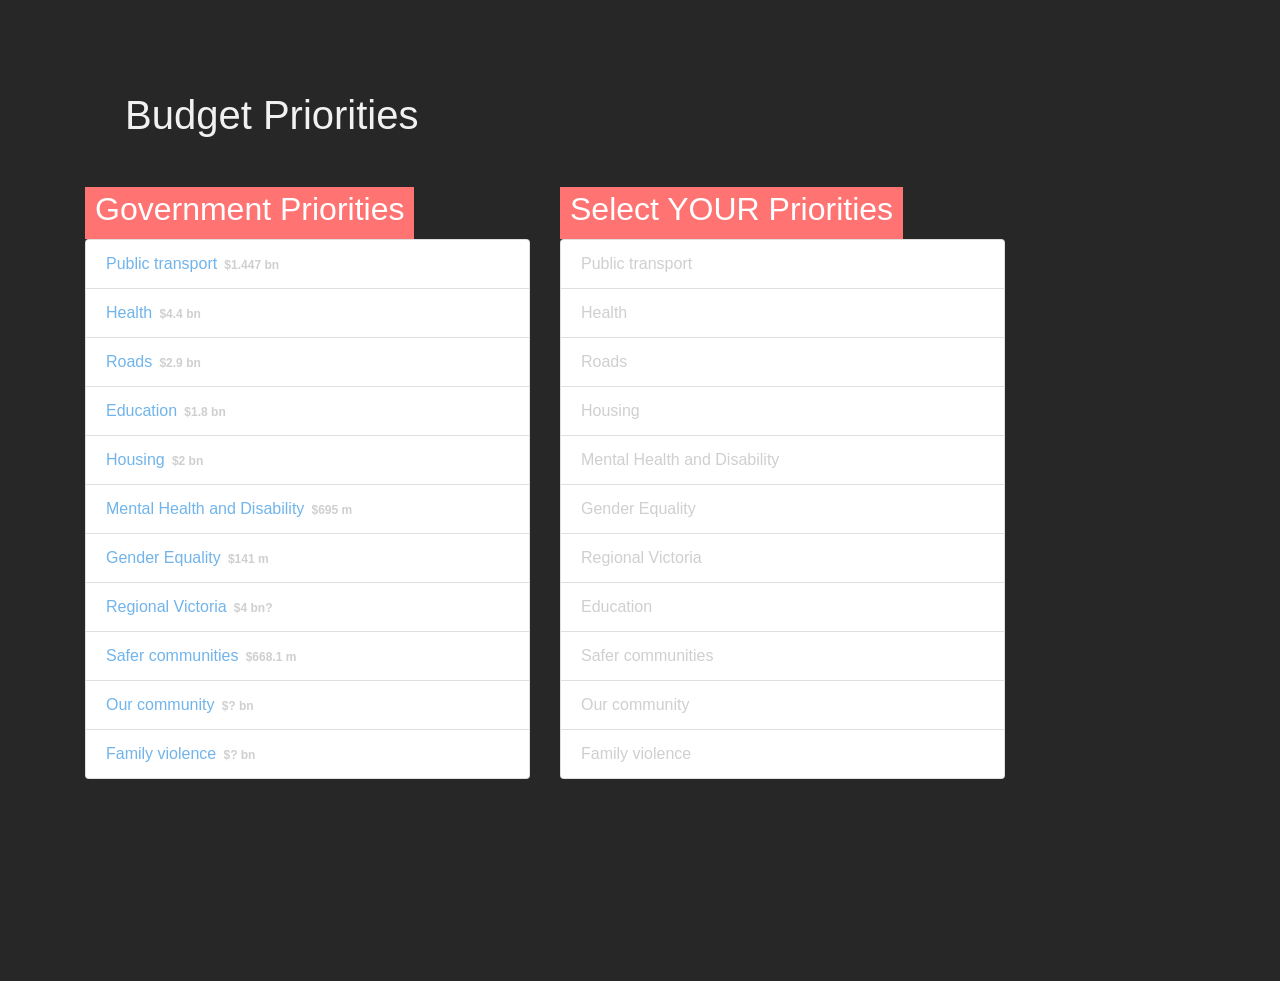
==== example_raw.html @ 90c8af96 "added all files to repo" ====
<html>
<head>

<script src="libs/jquery-3.2.1.min.js"></script>
<link rel="stylesheet" href="https://maxcdn.bootstrapcdn.com/bootstrap/4.0.0-alpha.6/css/bootstrap.min.css" integrity="sha384-rwoIResjU2yc3z8GV/NPeZWAv56rSmLldC3R/AZzGRnGxQQKnKkoFVhFQhNUwEyJ" crossorigin="anonymous">
<link rel="stylesheet" href='libs/styles.css'></link>
<script src="https://maxcdn.bootstrapcdn.com/bootstrap/4.0.0-alpha.6/js/bootstrap.min.js" integrity="sha384-vBWWzlZJ8ea9aCX4pEW3rVHjgjt7zpkNpZk+02D9phzyeVkE+jo0ieGizqPLForn" crossorigin="anonymous"></script>
<script src="libs/Sortable.js"></script>

<!-- <script src='libs/d3-3.5.16/d3.min.js'></script> -->
<script src="https://d3js.org/d3.v4.min.js"></script>
<script src='libs/c3-0.4.11/c3.min.js'></script>
<link rel="stylesheet" href='libs/c3-0.4.11/c3.min.css'></link>

<script src='libs/metricsgraphics.js'></script>
<link rel="stylesheet" href='libs/metricsgraphics.css'></link>
<link rel="stylesheet" href='libs/metricsgraphics-demo-dark.css'></link>



<style>
.title {
    color: #fff;
    padding: 3px 10px;
    display: inline-block;
    position: relative;
    background-color: #FF7373;
    z-index: 1000;
}
.tab-pane {
    padding: 60px;
}
</style>

</head>
<body>


<div class="container">

    <div class='col', style="padding: 40px;">
        <h1>Budget Priorities</h1>
    </div>

    <div class='row'>
        <div class="col-md-5">
            <div class="layer title"><h2>Government Priorities</h2></div>
            <ul class="list-group nav nav-pills nav-stacked">
                <li class="list-group-item justify-content-between">
                    <a data-toggle="tab" href="#pt">Public transport</a><span class="badge badge-default badge-pill">$1.447 bn</span>
                </li>
                <li class="list-group-item justify-content-between">
                    <a data-toggle="tab" href="#health">Health</a><span class="badge badge-default badge-pill">$4.4 bn</span>
                </li>
                <li class="list-group-item justify-content-between">
                    <a data-toggle="tab" href="#roads">Roads</a><span class="badge badge-default badge-pill">$2.9 bn</span>
                </li>
                <li class="list-group-item justify-content-between">
                    <a data-toggle="tab" href="#education">Education</a><span class="badge badge-default badge-pill">$1.8 bn</span>
                </li>
                <li class="list-group-item justify-content-between">
                    <a data-toggle="tab" href="#housing">Housing</a><span class="badge badge-default badge-pill">$2 bn</span>
                </li>
                <li class="list-group-item justify-content-between">
                    <a data-toggle="tab" href="#mhealth">Mental Health and Disability</a><span class="badge badge-default badge-pill">$695 m</span>
                </li>
                <li class="list-group-item justify-content-between">
                    <a data-toggle="tab" href="#gender">Gender Equality</a><span class="badge badge-default badge-pill">$141 m</span>
                </li>
                <li class="list-group-item justify-content-between">
                    <a data-toggle="tab" href="#regions">Regional Victoria</a><span class="badge badge-default badge-pill">$4 bn?</span>
                </li>

                <li class="list-group-item justify-content-between">
                    <a data-toggle="tab" href="#safe">Safer communities</a><span class="badge badge-default badge-pill">$668.1 m</span>
                </li>
                <li class="list-group-item justify-content-between">
                    <a data-toggle="tab" href="#community">Our community</a><span class="badge badge-default badge-pill">$? bn</span>
                </li>
                <li class="list-group-item justify-content-between">
                    <a data-toggle="tab" href="#familyviolence">Family violence</a><span class="badge badge-default badge-pill">$? bn</span>
                </li>
            </ul>
        </div>
        <div class="col-md-5">
            <div class="layer title"><h2>Select YOUR Priorities</h2></div>
            <ul id="sort" class="list-group">
              <li class="list-group-item">Public transport</li>
              <li class="list-group-item">Health</li>
              <li class="list-group-item">Roads</li>
              <li class="list-group-item">Housing</li>
              <li class="list-group-item">Mental Health and Disability</li>
              <li class="list-group-item">Gender Equality</li>
              <li class="list-group-item">Regional Victoria</li>
              <li class="list-group-item">Education</li>
              <li class="list-group-item">Safer communities</li>
              <li class="list-group-item">Our community</li>
              <li class="list-group-item">Family violence</li>
            </ul>
            <!-- <button id="addPriority">Add</button> -->
        </div>
    </div>
    <div class='row'>
        <div class="tab-content">
          <div id="pt" class="tab-pane fade in active">
            <h3>PT</h3>
            <p>Some content.</p>
          </div>
          <div id="health" class="tab-pane fade">
            <h3>Health</h3>
            <p>patient-reported outcomes measures (PROM's) are to be implimented in 2017 <a href='https://www2.health.vic.gov.au/hospitals-and-health-services/quality-safety-service/collecting-patient-reported-outcome-measures/reports'>link</a></p>
            <div id='health-crt' style='width: 1000px;'></div>
          </div>
          <div id="roads" class="tab-pane fade">
            <h3>Menu 2</h3>
            <p>Some content in menu 2.</p>
          </div>
          <div id="education" class="tab-pane fade">
              <h3>Education</h3>
              <div id='edu-crt' style='width: 1000px;'></div>
          </div>
        </div>
    </div>
</div>

<script>

    var list = document.getElementById("sort");
    Sortable.create(list, {
      filter: '.js-remove',
      onFilter: function (evt) {
        var el = editableList.closest(evt.item); // get dragged item
        el && el.parentNode.removeChild(el);
      }
    }); // That's all.

    // $('addPriority').onclick = function () {
	// 	Ply.dialog('prompt', {
	// 		title: 'Add',
	// 		form: { name: 'priority' }
	// 	}).done(function (ui) {
	// 		var el = document.createElement('li');
	// 		el.innerHTML = ui.data.name + '<i class="js-remove">✖</i>';
	// 		editableList.el.appendChild(el);
	// 	});
	// };

</script>

<script src='app.js'></script>

</body>
</html>
---- libs/styles.css ----
html,body {
  height: 100%;
}

/* wrapper for page content to push down footer */
.page-container {
  min-height: 100%;
  height: auto !important;
  height: 100%;
  /* negative indent footer by its height */
  margin: 0 auto -120px;
  /* pad bottom by footer height */
  padding: 0 0 120px;
}

/* set the fixed height of the footer here */
#footer {
  height: 120px;
  background-color: #222222;
  border:0 solid #080808;
  border-top-width: 1px;
  margin-top:50px;
  z-index:100;
}

#footer > .container {
  padding: 20px;
}

#footer a{
  color:#cccccc;
}

#footer a:hover {
  color:#ffffff;
  margin-left:-2px;
  text-decoration:none;
}

body {
  padding-top: 51px; 
  background: #1E1E1E;
  color: #f9f9f9;
}
a {
  color:#efefef;
}
.text-center {
  padding-top: 20px;
}

#sidebar {
  height: 100%;
  padding-right: 0;
  padding-top: 20px;
  z-index:-1;
}

#sidebar .affix {
  position:fixed;
  top:55;
  width:220px;
}

#sidebar .affix-bottom {
  position:fixed;
  top:55;
  width:220px;
}

#sidebar .nav {
  width: 95%;
}
#sidebar li {
  border:0 #1e1e1e solid;
  border-bottom-width:1px;
}
#sidebar li a {
  padding-left:1px;
}
#sidebar li a:hover {
  background-color:#222222;
  color:#ffffff;
}

/* collapsed sidebar styles */
@media screen and (max-width: 767px) {
  .row-offcanvas {
    position: relative;
    -webkit-transition: all 0.25s ease-out;
    -moz-transition: all 0.25s ease-out;
    transition: all 0.25s ease-out;
  }
  .row-offcanvas-right
  .sidebar-offcanvas {
    right: -41.6%;
  }

  .row-offcanvas-left
  .sidebar-offcanvas {
    left: -41.6%;
  }
  .row-offcanvas-right.active {
    right: 41.6%;
  }
  .row-offcanvas-left.active {
    left: 41.6%;
  }
  .sidebar-offcanvas {
    position: absolute;
    top: 0;
    width: 41.6%;
  }
  #sidebar {
    background-color:#3b3b3b;
    padding-top:0;
  }
  #sidebar .nav>li {
    color: #ddd;
    background: linear-gradient(#3E3E3E, #383838);
    border-top: 1px solid #484848;
    border-bottom: 1px solid #2E2E2E;
    padding-left:10px;
  }
  #sidebar .nav>li:first-child {
    border-top:0;
  }
  #sidebar .nav>li>a {
    color: #ddd;
  }
  #sidebar .nav>li>a>img {
    max-width: 14px;
  }
  #sidebar .nav>li>a:hover, #sidebar .nav>li>a:focus {
    text-decoration: none;
    background: linear-gradient(#373737, #323232);
    color: #fff;  
  }
  #sidebar .nav .caret {
    border-top-color: #fff;
    border-bottom-color: #fff;
  }
  #sidebar .nav a:hover .caret{
    border-top-color: #fff;
    border-bottom-color: #fff;
  }
}
---- libs/c3-0.4.11/c3.min.css ----
.c3 svg{font:10px sans-serif;-webkit-tap-highlight-color:transparent}.c3 line,.c3 path{fill:none;stroke:#000}.c3 text{-webkit-user-select:none;-moz-user-select:none;user-select:none}.c3-bars path,.c3-event-rect,.c3-legend-item-tile,.c3-xgrid-focus,.c3-ygrid{shape-rendering:crispEdges}.c3-chart-arc path{stroke:#fff}.c3-chart-arc text{fill:#fff;font-size:13px}.c3-grid line{stroke:#aaa}.c3-grid text{fill:#aaa}.c3-xgrid,.c3-ygrid{stroke-dasharray:3 3}.c3-text.c3-empty{fill:gray;font-size:2em}.c3-line{stroke-width:1px}.c3-circle._expanded_{stroke-width:1px;stroke:#fff}.c3-selected-circle{fill:#fff;stroke-width:2px}.c3-bar{stroke-width:0}.c3-bar._expanded_{fill-opacity:.75}.c3-target.c3-focused{opacity:1}.c3-target.c3-focused path.c3-line,.c3-target.c3-focused path.c3-step{stroke-width:2px}.c3-target.c3-defocused{opacity:.3!important}.c3-region{fill:#4682b4;fill-opacity:.1}.c3-brush .extent{fill-opacity:.1}.c3-legend-item{font-size:12px}.c3-legend-item-hidden{opacity:.15}.c3-legend-background{opacity:.75;fill:#fff;stroke:#d3d3d3;stroke-width:1}.c3-title{font:14px sans-serif}.c3-tooltip-container{z-index:10}.c3-tooltip{border-collapse:collapse;border-spacing:0;background-color:#fff;empty-cells:show;-webkit-box-shadow:7px 7px 12px -9px #777;-moz-box-shadow:7px 7px 12px -9px #777;box-shadow:7px 7px 12px -9px #777;opacity:.9}.c3-tooltip tr{border:1px solid #CCC}.c3-tooltip th{background-color:#aaa;font-size:14px;padding:2px 5px;text-align:left;color:#FFF}.c3-tooltip td{font-size:13px;padding:3px 6px;background-color:#fff;border-left:1px dotted #999}.c3-tooltip td>span{display:inline-block;width:10px;height:10px;margin-right:6px}.c3-tooltip td.value{text-align:right}.c3-area{stroke-width:0;opacity:.2}.c3-chart-arcs-title{dominant-baseline:middle;font-size:1.3em}.c3-chart-arcs .c3-chart-arcs-background{fill:#e0e0e0;stroke:none}.c3-chart-arcs .c3-chart-arcs-gauge-unit{fill:#000;font-size:16px}.c3-chart-arcs .c3-chart-arcs-gauge-max,.c3-chart-arcs .c3-chart-arcs-gauge-min{fill:#777}.c3-chart-arc .c3-gauge-value{fill:#000}
---- libs/metricsgraphics.css ----
.mg-active-datapoint {
    fill: black;
    font-size: 0.9rem;
    font-weight: 400;
    opacity: 0.8;
}

.mg-area1-color {
    fill: #0000ff;
}

.mg-area2-color {
    fill: #05b378;
}

.mg-area3-color {
    fill: #db4437;
}

.mg-area4-color {
    fill: #f8b128;
}

.mg-area5-color {
    fill: #5c5c5c;
}

text.mg-barplot-group-label {
    font-weight:900;
}

.mg-barplot rect.mg-bar {
    shape-rendering: auto;
}

.mg-barplot rect.mg-bar.default-bar {
    fill: #b6b6fc;
}

.mg-barplot rect.mg-bar.default-active {
    fill: #9e9efc;
}

.mg-barplot .mg-bar-prediction {
    fill: #5b5b5b;
}

.mg-barplot .mg-bar-baseline {
    stroke: #5b5b5b;
    stroke-width: 2;
}

.mg-bar-target-element {
    font-size:11px;
    padding-left:5px;
    padding-right:5px;
    font-weight:300;
}

.mg-baselines line {
    opacity: 1;
    shape-rendering: auto;
    stroke: #b3b2b2;
    stroke-width: 1px;
}

.mg-baselines text {
    fill: black;
    font-size: 0.9rem;
    opacity: 0.6;
    stroke: none;
}

.mg-baselines-small text {
    font-size: 0.6rem;
}

.mg-category-guides line {
    stroke: #b3b2b2;
}

.mg-header {
    cursor: default;
    font-size: 1.2rem;
}

.mg-header .mg-chart-description {
    fill: #ccc;
    font-family: FontAwesome;
    font-size: 1.2rem;
}

.mg-header .mg-warning {
    fill: #ccc;
    font-family: FontAwesome;
    font-size: 1.2rem;
}

.mg-points circle {
    opacity: 0.65;
}

.mg-popover {
    font-size: 0.95rem;
}

.mg-popover-content {
    cursor: auto;
    line-height: 17px;
}

.mg-data-table {
    margin-top: 30px;
}

.mg-data-table thead tr th {
    border-bottom: 1px solid darkgray;
    cursor: default;
    font-size: 1.1rem;
    font-weight: normal;
    padding: 5px 5px 8px 5px;
    text-align: right;
}

.mg-data-table thead tr th .fa {
    color: #ccc;
    padding-left: 4px;
}

.mg-data-table thead tr th .popover {
    font-size: 1rem;
    font-weight: normal;
}

.mg-data-table .secondary-title {
    color: darkgray;
}

.mg-data-table tbody tr td {
    margin: 2px;
    padding: 5px;
    vertical-align: top;
}

.mg-data-table  tbody tr td.table-text {
    opacity: 0.8;
    padding-left: 30px;
}

.mg-y-axis line.mg-extended-yax-ticks {
    opacity: 0.4;
}

.mg-x-axis line.mg-extended-xax-ticks {
    opacity: 0.4;
}

.mg-histogram .axis path,
.mg-histogram .axis line {
    fill: none;
    opacity: 0.7;
    shape-rendering: auto;
    stroke: #ccc;
}

tspan.hist-symbol {
    fill: #9e9efc;
}

.mg-histogram .mg-bar rect {
    fill: #b6b6fc;
    shape-rendering: auto;
}

.mg-histogram .mg-bar rect.active {
    fill: #9e9efc;
}

.mg-least-squares-line {
    stroke: red;
    stroke-width: 1px;
}

.mg-lowess-line {
    fill: none;
    stroke: red;
}

.mg-line1-color {
    stroke: #4040e8;
}

.mg-hover-line1-color {
    fill: #4040e8;
}

.mg-line2-color {
    stroke: #05b378;
}

.mg-hover-line2-color {
    fill: #05b378;
}

.mg-line3-color {
    stroke: #db4437;
}

.mg-hover-line3-color {
    fill: #db4437;
}

.mg-line4-color {
    stroke: #f8b128;
}

.mg-hover-line4-color {
    fill: #f8b128;
}

.mg-line5-color {
    stroke: #5c5c5c;
}

.mg-hover-line5-color {
    fill: #5c5c5c;
}

.mg-line-legend text {
    font-size: 0.9rem;
    font-weight: 300;
    stroke: none;
}

.mg-line1-legend-color {
    color: #4040e8;
    fill: #4040e8;
}

.mg-line2-legend-color {
    color: #05b378;
    fill: #05b378;
}

.mg-line3-legend-color {
    color: #db4437;
    fill: #db4437;
}

.mg-line4-legend-color {
    color: #f8b128;
    fill: #f8b128;
}

.mg-line5-legend-color {
    color: #5c5c5c;
    fill: #5c5c5c;
}

.mg-main-area-solid svg .mg-main-area {
    fill: #ccccff;
    opacity: 1;
}

.mg-markers line {
    opacity: 1;
    shape-rendering: auto;
    stroke: #b3b2b2;
    stroke-width: 1px;
}

.mg-markers text {
    fill: black;
    font-size: 0.8rem;
    opacity: 0.6;
}

.mg-missing-text {
    opacity: 0.9;
}

.mg-missing-background {
    stroke: blue;
    fill: none;
    stroke-dasharray: 10,5;
    stroke-opacity: 0.05;
    stroke-width: 2;
}

.mg-missing .mg-main-line {
    opacity: 0.1;
}

.mg-missing .mg-main-area {
    opacity: 0.03;
}

path.mg-main-area {
    opacity: 0.2;
    stroke: none;
}

path.mg-confidence-band {
    fill: #ccc;
    opacity: 0.4;
    stroke: none;
}

path.mg-main-line {
    fill: none;
    opacity: 0.8;
    stroke-width: 1.1px;
}

.mg-points circle {
    fill-opacity: 0.4;
    stroke-opacity: 1;
}

circle.mg-points-mono {
    fill: #0000ff;
    stroke: #0000ff;
}

tspan.mg-points-mono {
    fill: #0000ff;
    stroke: #0000ff;
}

/* a selected point in a scatterplot */
.mg-points circle.selected {
    fill-opacity: 1;
    stroke-opacity: 1;
}

.mg-voronoi path {
    fill: none;
    pointer-events: all;
    stroke: none;
    stroke-opacity: 0.1;
}

.mg-x-rug-mono,
.mg-y-rug-mono {
    stroke: black;
}

.mg-x-axis line,
.mg-y-axis line {
    opacity: 1;
    shape-rendering: auto;
    stroke: #b3b2b2;
    stroke-width: 1px;
}

.mg-x-axis text,
.mg-y-axis text,
.mg-histogram .axis text {
    fill: black;
    font-size: 0.9rem;
    opacity: 0.6;
}

.mg-x-axis .label,
.mg-y-axis .label,
.mg-axis .label {
    font-size: 0.8rem;
    text-transform: uppercase;
    font-weight: 400;
}

.mg-x-axis-small text,
.mg-y-axis-small text,
.mg-active-datapoint-small {
    font-size: 0.6rem;
}

.mg-x-axis-small .label,
.mg-y-axis-small .label {
    font-size: 0.65rem;
}

.mg-european-hours {
}

.mg-year-marker text {
    fill: black;
    font-size: 0.7rem;
    opacity: 0.6;
}

.mg-year-marker line {
    opacity: 1;
    shape-rendering: auto;
    stroke: #b3b2b2;
    stroke-width: 1px;
}

.mg-year-marker-small text {
    font-size: 0.6rem;
}
---- libs/metricsgraphics-demo-dark.css ----
a,
a:active,
a:visited {
    color: #71b4eb;
}

a:hover {
    color: #71b4eb;
}

a.active {
    color: #fff;
}

.mg-active-datapoint {
    fill: #fff;
}

.mg-area1-color {
    fill: #ffd300;
}

.mg-area2-color {
    fill: #18ff00;
}

.mg-area3-color {
    fill: #f57070;
}

.mg-area4-color {
    fill: #28c5f8;
}

.mg-area5-color {
    fill: #f7f7f7;
}

.mg-barplot .mg-bar-prediction {
    fill: #5b5b5b;
}

.mg-barplot .mg-bar-baseline {
    stroke: #5b5b5b;
}

.mg-baselines line {
    stroke: #676767;
}

.mg-baselines text {
    fill: #fff;
}

body {
    background-color: #272727;
    color: #cfcfcf;
}

.divider {
    color: #f1f1f1;
    opacity: 0.1;
}

pre {
    border-left: 2px solid #3b3b3b;
}

h1 {
    color: #f1f1f1;
}

h2.chart_title span {
    color: #f1f1f1;
}

.mg-histogram .axis path,
.mg-histogram .axis line {
    opacity: 0.5;
    stroke: #ccc;
}

.mg-histogram .mg-bar rect {
    fill: #d8b307;
}

tspan.hist-symbol {
    fill: #d8b307;
}

.mg-barplot rect.mg-bar.default-bar {
    fill: #d8b307;
}

.mg-histogram .mg-bar rect.active,
.mg-barplot rect.mg-bar.default-active {
    fill: #b3960f;
}

.mg-histogram .mg-bar text {
    fill: #fff;
}

.mg-histogram .axis .tick line {
    opacity: 0.3;
}

li {
    color: #cfcfcf;
}

.mg-least-squares-line {
    stroke: #f57070;
}

.mg-line1-color {
    stroke: #ffd300;
}

.mg-hover-line1-color {
    fill: #ffd300;
}

.mg-line2-color {
    stroke: #18ff00;
}

.mg-hover-line2-color {
    fill: #18ff00;
}

.mg-line3-color {
    stroke: #f57070;
}

.mg-hover-line3-color {
    fill: #f57070;
}

.mg-line4-color {
    stroke: #28c5f8;
}

.mg-hover-line4-color {
    fill: #28c5f8;
}

.mg-line5-color {
    stroke: #f7f7f7;
}

.mg-hover-line5-color {
    fill: #f7f7f7;
}

.mg-line1-legend-color {
    color: #ffd300;
    fill: #ffd300;
}

.mg-line2-legend-color {
    color: #18ff00;
    fill: #18ff00;
}

.mg-line3-legend-color {
    color: #f57070;
    fill: #f57070;
}

.mg-line4-legend-color {
    color: #28c5f8;
    fill: #28c5f8;
}

.mg-line5-legend-color {
    color: #f7f7f7;
    fill: #f7f7f7;
}

#logo g path {
    fill: #e8e8e8;
}

.mg-chart-title {
    fill: #cfcfcf;
}

.mg-category-guides line {
    stroke: #676767;
}

.mg-main-area-solid svg .mg-main-area {
    fill: #52491f;
}

.mg-markers line {
    stroke: #676767;
}

.mg-markers text {
    fill: #fff;
}

circle.mg-points-mono {
    fill-opacity: 0.6;
    stroke: #a89641;
    fill: #a89641;
    stroke-opacity: 1;
}

tspan.mg-points-mono {
    fill: #a89641;
    stroke: #a89641;
}

circle.mg-points-mono.selected {
    fill: #a89641;
    fill-opacity: 1;
    stroke-opacity: 1;
}

.popover {
    color: #737373;
}

text {
    fill: #fff;
}

.mg-x-rug-mono,
.mg-y-rug-mono {
    stroke: #a89641;
}

.mg-x-axis line,
.mg-y-axis line {
    stroke: #676767;
}

.mg-x-axis text,
.mg-y-axis text,
.mg-histogram .axis text {
    fill: #fff;
}

.mg-year-marker text {
    fill: #fff;
}

.mg-year-marker line {
    stroke: #676767;
}

/*
    CSS from http://bootswatch.com/slate
    Made by Thomas Park. Contact him at thomas@bootswatch.com
    Code released under the MIT License.
*/
.btn:active, .btn.active {
    outline: 0;
    background-image: none;
    -webkit-box-shadow: inset 0 3px 5px rgba(0,0,0,0.125);
    box-shadow: inset 0 3px 5px rgba(0,0,0,0.125);
}

.btn.disabled,.btn[disabled],fieldset[disabled] .btn {
    cursor: not-allowed;
    pointer-events: none;
    opacity: 0.65;
    filter: alpha(opacity=65);
    -webkit-box-shadow: none;
    box-shadow: none;
}

.btn-default {
    color: #ffffff;
    background-color: #3a3f44;
    border-color: #3a3f44;
}

.btn-default:hover,
.btn-default:focus,
.btn-default:active,
.btn-default.active,
.open .dropdown-toggle.btn-default {
    color: #ffffff;
    background-color: #272b2e;
    border-color: #1e2023;
}

.btn-default:active,
.btn-default.active,
.open .dropdown-toggle.btn-default {
    background-image: none;
}

.btn-default.disabled,
.btn-default[disabled],
fieldset[disabled] .btn-default,
.btn-default.disabled:hover,
.btn-default[disabled]:hover,
fieldset[disabled] .btn-default:hover,
.btn-default.disabled:focus,
.btn-default[disabled]:focus,
fieldset[disabled] .btn-default:focus,
.btn-default.disabled:active,
.btn-default[disabled]:active,
fieldset[disabled] .btn-default:active,
.btn-default.disabled.active,
.btn-default[disabled].active,
fieldset[disabled] .btn-default.active {
    background-color: #3a3f44;
    border-color: #3a3f44;
}

.btn-default .badge {
    color: #3a3f44;
    background-color: #ffffff;
}

.btn-primary {
    color: #ffffff;
    background-color: #7a8288;
    border-color: #7a8288;
}

.btn-primary:hover,
.btn-primary:focus,
.btn-primary:active,
.btn-primary.active,
.open .dropdown-toggle.btn-primary {
    color: #ffffff;
    background-color: #676d73;
    border-color: #5d6368;
}

.btn-primary:active,
.btn-primary.active,
.open .dropdown-toggle.btn-primary {
    background-image: none;
}

.btn-primary.disabled,
.btn-primary[disabled],
fieldset[disabled] .btn-primary,
.btn-primary.disabled:hover,
.btn-primary[disabled]:hover,
fieldset[disabled] .btn-primary:hover,
.btn-primary.disabled:focus,
.btn-primary[disabled]:focus,
fieldset[disabled] .btn-primary:focus,
.btn-primary.disabled:active,
.btn-primary[disabled]:active,
fieldset[disabled] .btn-primary:active,
.btn-primary.disabled.active,
.btn-primary[disabled].active,
fieldset[disabled] .btn-primary.active {
    background-color: #7a8288;
    border-color: #7a8288;
}

.btn-primary .badge {
    color: #7a8288;
    background-color: #ffffff;
}

.btn-success {
    color: #ffffff;
    background-color: #62c462;
    border-color: #62c462;
}

.btn-success:hover,
.btn-success:focus,
.btn-success:active,
.btn-success.active,
.open .dropdown-toggle.btn-success {
    color: #ffffff;
    background-color: #45b845;
    border-color: #40a940;
}

.btn-success:active,
.btn-success.active,
.open .dropdown-toggle.btn-success {
    background-image: none;
}

.btn-success.disabled,
.btn-success[disabled],
fieldset[disabled] .btn-success,
.btn-success.disabled:hover,
.btn-success[disabled]:hover,
fieldset[disabled] .btn-success:hover,
.btn-success.disabled:focus,
.btn-success[disabled]:focus,
fieldset[disabled] .btn-success:focus,
.btn-success.disabled:active,
.btn-success[disabled]:active,
fieldset[disabled] .btn-success:active,
.btn-success.disabled.active,
.btn-success[disabled].active,
fieldset[disabled] .btn-success.active {
    background-color: #62c462;
    border-color: #62c462;
}

.btn-success .badge {
    color: #62c462;
    background-color: #ffffff;
}

.btn-info {
    color: #ffffff;
    background-color: #5bc0de;
    border-color: #5bc0de;
}

.btn-info:hover,
.btn-info:focus,
.btn-info:active,
.btn-info.active,
.open .dropdown-toggle.btn-info {
    color: #ffffff;
    background-color: #39b3d7;
    border-color: #2aabd2;
}

.btn-info:active,
.btn-info.active,
.open .dropdown-toggle.btn-info {
    background-image: none;
}

.btn-info.disabled,.btn-info[disabled],
fieldset[disabled] .btn-info,
.btn-info.disabled:hover,
.btn-info[disabled]:hover,
fieldset[disabled] .btn-info:hover,
.btn-info.disabled:focus,
.btn-info[disabled]:focus,
fieldset[disabled] .btn-info:focus,
.btn-info.disabled:active,
.btn-info[disabled]:active,
fieldset[disabled] .btn-info:active,
.btn-info.disabled.active,
.btn-info[disabled].active,
fieldset[disabled] .btn-info.active {
    background-color: #5bc0de;
    border-color: #5bc0de;
}

.btn-info .badge {
    color: #5bc0de;
    background-color: #ffffff;
}

.btn-warning {
    color: #ffffff;
    background-color: #f89406;
    border-color: #f89406;
}

.btn-warning:hover,.btn-warning:focus,
.btn-warning:active,.btn-warning.active,
.open .dropdown-toggle.btn-warning {
    color: #ffffff;
    background-color: #d07c05;
    border-color: #bc7005;
}

.btn-warning:active,
.btn-warning.active,
.open .dropdown-toggle.btn-warning {
    background-image: none;
}

.btn-warning.disabled,.btn-warning[disabled],
fieldset[disabled] .btn-warning,
.btn-warning.disabled:hover,
.btn-warning[disabled]:hover,
fieldset[disabled] .btn-warning:hover,
.btn-warning.disabled:focus,
.btn-warning[disabled]:focus,
fieldset[disabled] .btn-warning:focus,
.btn-warning.disabled:active,
.btn-warning[disabled]:active,
fieldset[disabled] .btn-warning:active,
.btn-warning.disabled.active,
.btn-warning[disabled].active,
fieldset[disabled] .btn-warning.active {
    background-color: #f89406;
    border-color: #f89406;
}

.btn-warning .badge {
    color: #f89406;
    background-color: #ffffff;
}

.btn-danger {
    color: #ffffff;
    background-color: #ee5f5b;
    border-color: #ee5f5b;
}

.btn-danger:hover,
.btn-danger:focus,
.btn-danger:active,
.btn-danger.active,
.open .dropdown-toggle.btn-danger {
    color: #ffffff;
    background-color: #ea3b36;
    border-color: #e82924;
}

.btn-danger:active,.btn-danger.active,
.open .dropdown-toggle.btn-danger {
    background-image: none;
}

.btn-danger.disabled,
.btn-danger[disabled],
fieldset[disabled] .btn-danger,
.btn-danger.disabled:hover,
.btn-danger[disabled]:hover,
fieldset[disabled] .btn-danger:hover,
.btn-danger.disabled:focus,
.btn-danger[disabled]:focus,
fieldset[disabled] .btn-danger:focus,
.btn-danger.disabled:active,
.btn-danger[disabled]:active,
fieldset[disabled] .btn-danger:active,
.btn-danger.disabled.active,
.btn-danger[disabled].active,
fieldset[disabled] .btn-danger.active {
    background-color: #ee5f5b;
    border-color: #ee5f5b;
}

.btn-danger .badge {
    color: #ee5f5b;
    background-color: #ffffff;
}

.btn-link {
    color: #ffffff;
    font-weight: normal;
    cursor: pointer;
    border-radius: 0;
}

.btn-link,.btn-link:active,
.btn-link[disabled],
fieldset[disabled] .btn-link {
    background-color: transparent;
    -webkit-box-shadow: none;
    box-shadow: none;
}

.btn-link,.btn-link:hover,
.btn-link:focus,
.btn-link:active {
    border-color: transparent;
}

.btn-link:hover,.btn-link:focus {
    color: #ffffff;
    text-decoration: underline;
    background-color: transparent;
}

.btn-link[disabled]:hover,
fieldset[disabled] .btn-link:hover,
.btn-link[disabled]:focus,
fieldset[disabled] .btn-link:focus {
    color: #7a8288;
    text-decoration: none;
}

.btn,.btn:hover {
    border-color: rgba(0,0,0,0.6);
    text-shadow: 1px 1px 1px rgba(0,0,0,0.3);
}

.btn-default {
    background-image: -webkit-linear-gradient(#484e55, #3a3f44 60%, #313539);
    background-image: linear-gradient(#484e55, #3a3f44 60%, #313539);
    background-repeat: no-repeat;
    filter: progid:DXImageTransform.Microsoft.gradient(startColorstr='#ff484e55', endColorstr='#ff313539', GradientType=0);
    filter: none;
}

.btn-default:hover {
    background-image: -webkit-linear-gradient(#020202, #101112 40%, #191b1d);
    background-image: linear-gradient(#020202, #101112 40%, #191b1d);
    background-repeat: no-repeat;
    filter: progid:DXImageTransform.Microsoft.gradient(startColorstr='#ff020202', endColorstr='#ff191b1d', GradientType=0);
    filter: none;
}

.btn-primary {
    background-image: -webkit-linear-gradient(#8a9196, #7a8288 60%, #70787d);
    background-image: linear-gradient(#8a9196, #7a8288 60%, #70787d);
    background-repeat: no-repeat;
    filter: progid:DXImageTransform.Microsoft.gradient(startColorstr='#ff8a9196', endColorstr='#ff70787d', GradientType=0);
    filter: none;
}

.btn-primary:hover {
    background-image: -webkit-linear-gradient(#404448, #4e5458 40%, #585e62);
    background-image: linear-gradient(#404448, #4e5458 40%, #585e62);
    background-repeat: no-repeat;
    filter: progid:DXImageTransform.Microsoft.gradient(startColorstr='#ff404448', endColorstr='#ff585e62', GradientType=0);
    filter: none;
}

.btn-success {
    background-image: -webkit-linear-gradient(#78cc78, #62c462 60%, #53be53);
    background-image: linear-gradient(#78cc78, #62c462 60%, #53be53);
    background-repeat: no-repeat;
    filter: progid:DXImageTransform.Microsoft.gradient(startColorstr='#ff78cc78', endColorstr='#ff53be53', GradientType=0);
    filter: none;
}

.btn-success:hover {
    background-image: -webkit-linear-gradient(#2f7d2f, #379337 40%, #3da23d);
    background-image: linear-gradient(#2f7d2f, #379337 40%, #3da23d);
    background-repeat: no-repeat;
    filter: progid:DXImageTransform.Microsoft.gradient(startColorstr='#ff2f7d2f', endColorstr='#ff3da23d', GradientType=0);
    filter: none;
}

.btn-info {
    background-image: -webkit-linear-gradient(#74cae3, #5bc0de 60%, #4ab9db);
    background-image: linear-gradient(#74cae3, #5bc0de 60%, #4ab9db);
    background-repeat: no-repeat;
    filter: progid:DXImageTransform.Microsoft.gradient(startColorstr='#ff74cae3', endColorstr='#ff4ab9db', GradientType=0);
    filter: none;
}

.btn-info:hover {
    background-image: -webkit-linear-gradient(#20829f, #2596b8 40%, #28a4c9);
    background-image: linear-gradient(#20829f, #2596b8 40%, #28a4c9);
    background-repeat: no-repeat;
    filter: progid:DXImageTransform.Microsoft.gradient(startColorstr='#ff20829f', endColorstr='#ff28a4c9', GradientType=0);
    filter: none;
}

.btn-warning {
    background-image: -webkit-linear-gradient(#faa123, #f89406 60%, #e48806);
    background-image: linear-gradient(#faa123, #f89406 60%, #e48806);
    background-repeat: no-repeat;
    filter: progid:DXImageTransform.Microsoft.gradient(startColorstr='#fffaa123', endColorstr='#ffe48806', GradientType=0);
    filter: none;
}

.btn-warning:hover {
    background-image: -webkit-linear-gradient(#804d03, #9e5f04 40%, #b26a04);
    background-image: linear-gradient(#804d03, #9e5f04 40%, #b26a04);
    background-repeat: no-repeat;
    filter: progid:DXImageTransform.Microsoft.gradient(startColorstr='#ff804d03', endColorstr='#ffb26a04', GradientType=0);
    filter: none;
}

.btn-danger {
    background-image: -webkit-linear-gradient(#f17a77, #ee5f5b 60%, #ec4d49);
    background-image: linear-gradient(#f17a77, #ee5f5b 60%, #ec4d49);
    background-repeat: no-repeat;
    filter: progid:DXImageTransform.Microsoft.gradient(startColorstr='#fff17a77', endColorstr='#ffec4d49', GradientType=0);
    filter: none;
}

.btn-danger:hover {
    background-image: -webkit-linear-gradient(#bb1813, #d71c16 40%, #e7201a);
    background-image: linear-gradient(#bb1813, #d71c16 40%, #e7201a);
    background-repeat: no-repeat;
    filter: progid:DXImageTransform.Microsoft.gradient(startColorstr='#ffbb1813', endColorstr='#ffe7201a', GradientType=0);
    filter: none;
}

.btn-link,.btn-link:hover {
    border-color: transparent;
}
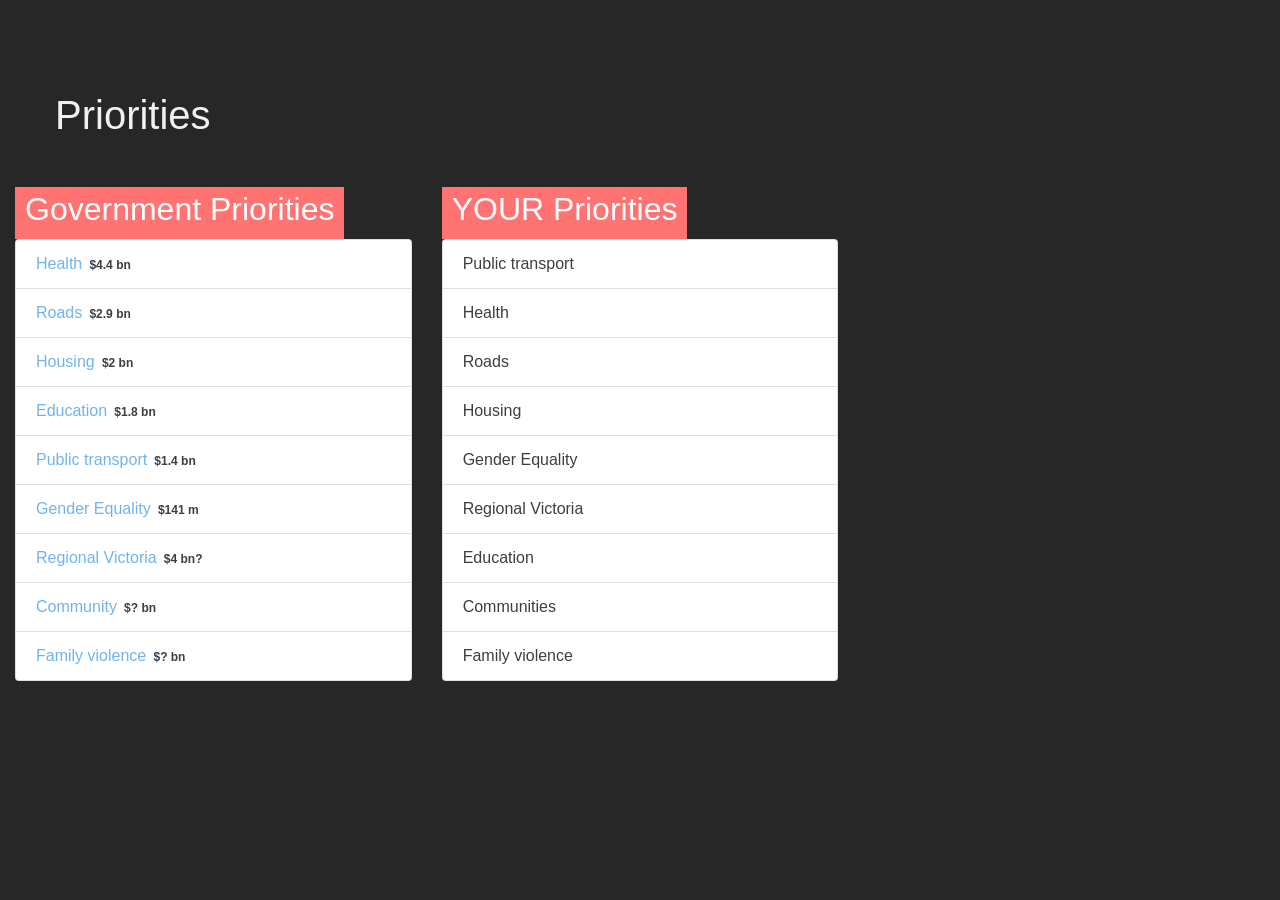
==== commit b8c1c29e: "small changes" ====
--- a/example_raw.html
+++ b/example_raw.html
@@ -32,25 +32,28 @@
 .tab-pane {
     padding: 60px;
 }
+.active {
+    color: pink !important;
+}
+li {
+    color: #3a3f44;
+}
 </style>
 
 </head>
 <body>
 
 
-<div class="container">
+<div class="container-fluid">
 
     <div class='col', style="padding: 40px;">
-        <h1>Budget Priorities</h1>
+        <h1>Priorities</h1>
     </div>
 
     <div class='row'>
-        <div class="col-md-5">
+        <div class="col-md-4">
             <div class="layer title"><h2>Government Priorities</h2></div>
             <ul class="list-group nav nav-pills nav-stacked">
-                <li class="list-group-item justify-content-between">
-                    <a data-toggle="tab" href="#pt">Public transport</a><span class="badge badge-default badge-pill">$1.447 bn</span>
-                </li>
                 <li class="list-group-item justify-content-between">
                     <a data-toggle="tab" href="#health">Health</a><span class="badge badge-default badge-pill">$4.4 bn</span>
                 </li>
@@ -58,13 +61,13 @@
                     <a data-toggle="tab" href="#roads">Roads</a><span class="badge badge-default badge-pill">$2.9 bn</span>
                 </li>
                 <li class="list-group-item justify-content-between">
+                    <a data-toggle="tab" href="#housing">Housing</a><span class="badge badge-default badge-pill">$2 bn</span>
+                </li>
+                <li class="list-group-item justify-content-between">
                     <a data-toggle="tab" href="#education">Education</a><span class="badge badge-default badge-pill">$1.8 bn</span>
                 </li>
                 <li class="list-group-item justify-content-between">
-                    <a data-toggle="tab" href="#housing">Housing</a><span class="badge badge-default badge-pill">$2 bn</span>
-                </li>
-                <li class="list-group-item justify-content-between">
-                    <a data-toggle="tab" href="#mhealth">Mental Health and Disability</a><span class="badge badge-default badge-pill">$695 m</span>
+                    <a data-toggle="tab" href="#pt">Public transport</a><span class="badge badge-default badge-pill">$1.4 bn</span>
                 </li>
                 <li class="list-group-item justify-content-between">
                     <a data-toggle="tab" href="#gender">Gender Equality</a><span class="badge badge-default badge-pill">$141 m</span>
@@ -72,34 +75,30 @@
                 <li class="list-group-item justify-content-between">
                     <a data-toggle="tab" href="#regions">Regional Victoria</a><span class="badge badge-default badge-pill">$4 bn?</span>
                 </li>
-
                 <li class="list-group-item justify-content-between">
-                    <a data-toggle="tab" href="#safe">Safer communities</a><span class="badge badge-default badge-pill">$668.1 m</span>
-                </li>
-                <li class="list-group-item justify-content-between">
-                    <a data-toggle="tab" href="#community">Our community</a><span class="badge badge-default badge-pill">$? bn</span>
+                    <a data-toggle="tab" href="#community">Community</a><span class="badge badge-default badge-pill">$? bn</span>
                 </li>
                 <li class="list-group-item justify-content-between">
                     <a data-toggle="tab" href="#familyviolence">Family violence</a><span class="badge badge-default badge-pill">$? bn</span>
                 </li>
             </ul>
         </div>
-        <div class="col-md-5">
-            <div class="layer title"><h2>Select YOUR Priorities</h2></div>
+        <div class="col-md-4">
+            <div class="layer title"><h2>YOUR Priorities</h2></div>
             <ul id="sort" class="list-group">
               <li class="list-group-item">Public transport</li>
               <li class="list-group-item">Health</li>
               <li class="list-group-item">Roads</li>
               <li class="list-group-item">Housing</li>
-              <li class="list-group-item">Mental Health and Disability</li>
               <li class="list-group-item">Gender Equality</li>
               <li class="list-group-item">Regional Victoria</li>
               <li class="list-group-item">Education</li>
-              <li class="list-group-item">Safer communities</li>
-              <li class="list-group-item">Our community</li>
+              <li class="list-group-item">Communities</li>
               <li class="list-group-item">Family violence</li>
             </ul>
             <!-- <button id="addPriority">Add</button> -->
+        </div>
+        <div class="col-md-4">
         </div>
     </div>
     <div class='row'>
@@ -153,3 +152,6 @@
 
 </body>
 </html>
+
+
+<!-- languge of new media -->
